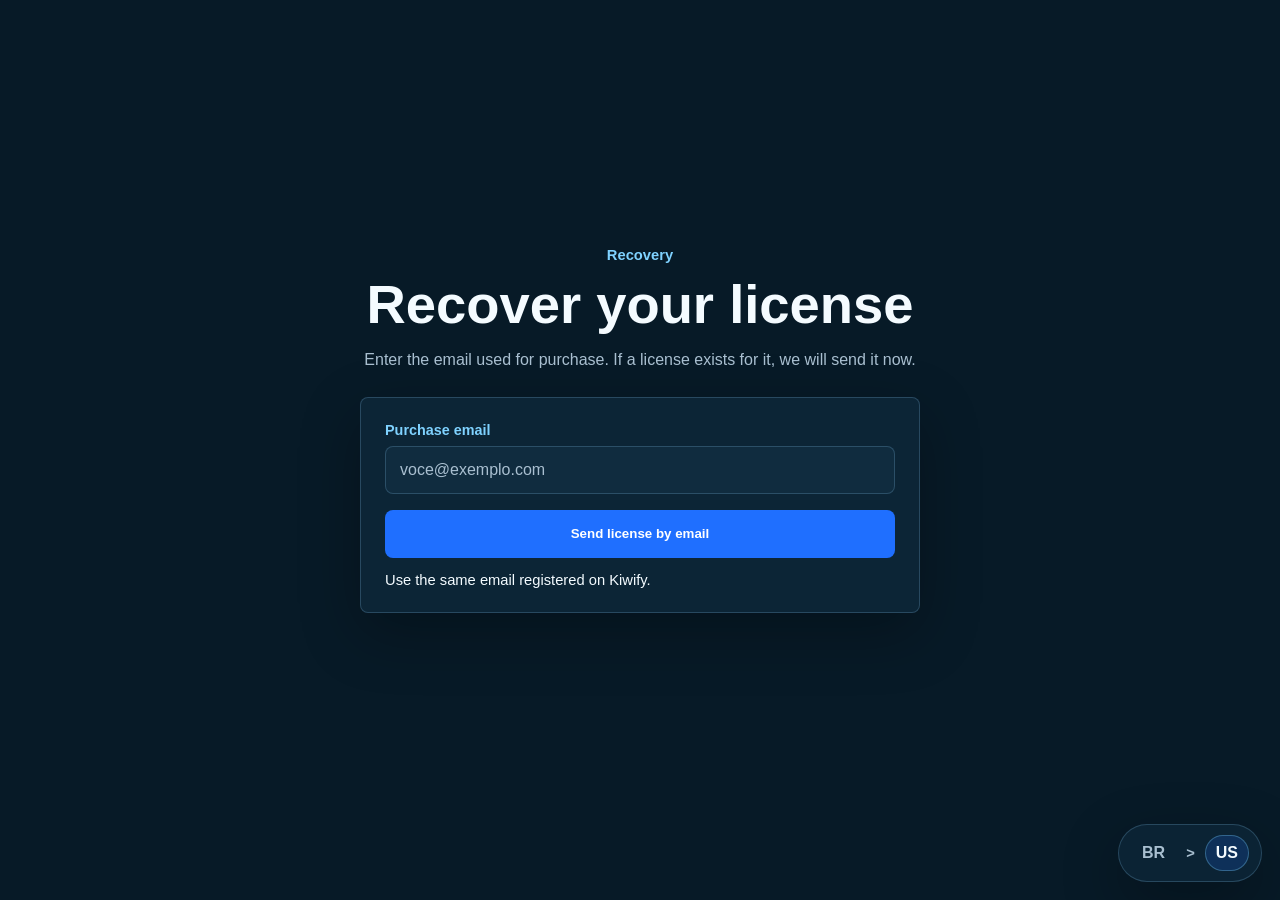
==== recover.html @ 5372283d "Add license recovery page" ====
<!doctype html>
<html lang="pt-BR">
<head>
  <meta charset="utf-8">
  <meta name="viewport" content="width=device-width, initial-scale=1">
  <title>Recuperar licença | Great Folder</title>
  <meta name="description" content="Recupere sua licença do Great Folder pelo email da compra.">
  <link rel="icon" type="image/x-icon" href="/favicon.ico?v=2">
  <link rel="shortcut icon" type="image/x-icon" href="/favicon.ico?v=2">
  <link rel="stylesheet" href="styles.css">
  <script src="site-config.js"></script>
  <script src="recover.js" defer></script>
</head>
<body>
  <main class="redeem-page">
    <section class="redeem-shell">
      <div class="redeem-header">
        <p class="eyebrow" data-i18n="recover_eyebrow">Recuperação</p>
        <h1 data-i18n="recover_title">Recupere sua licença</h1>
        <p class="section-copy" data-i18n="recover_copy">
          Digite o email usado na compra. Se existir uma licença vinculada a ele, nós enviaremos agora.
        </p>
      </div>

      <div class="recover-card">
        <form id="recover-form" class="recover-form">
          <label class="recover-field">
            <span class="recover-label" data-i18n="recover_email_label">Email da compra</span>
            <input id="recover-email" class="recover-input" type="email" autocomplete="email" required placeholder="voce@exemplo.com">
          </label>
          <button id="recover-submit" class="button button-primary recover-submit" type="submit" data-i18n="recover_submit">Enviar licença por email</button>
        </form>
        <p id="recover-feedback" class="download-note" data-i18n="recover_hint">
          Use o mesmo email cadastrado na Kiwify.
        </p>
      </div>
    </section>
  </main>

  <div class="locale-switcher" aria-label="Language selector">
    <button class="locale-button" type="button" data-locale-button="pt-BR">
      <span class="locale-flag" aria-hidden="true">BR</span>
    </button>
    <span class="locale-separator">&gt;</span>
    <button class="locale-button" type="button" data-locale-button="en-US">
      <span class="locale-flag" aria-hidden="true">US</span>
    </button>
  </div>
</body>
</html>
---- styles.css ----
:root {
  color-scheme: dark;
  --bg: #071a27;
  --panel: #0c2536;
  --panel-2: #102c3f;
  --text: #f4fbff;
  --muted: #a9bfd0;
  --line: rgba(122, 176, 214, 0.26);
  --primary: #1f6fff;
  --primary-hover: #4387ff;
  --accent: #7fd2ff;
  --shadow: 0 20px 60px rgba(0, 0, 0, 0.28);
}

* {
  box-sizing: border-box;
}

html {
  scroll-behavior: smooth;
}

body {
  margin: 0;
  font-family: "Segoe UI", Arial, sans-serif;
  background: var(--bg);
  color: var(--text);
}

a {
  color: inherit;
  text-decoration: none;
}

.hero {
  position: relative;
  min-height: clamp(560px, 64vw, 820px);
  padding: 24px clamp(20px, 4vw, 44px) 42px;
  background-image:
    linear-gradient(180deg, rgba(7, 26, 39, 0.18), rgba(7, 26, 39, 0.82)),
    linear-gradient(90deg, rgba(7, 26, 39, 0.88) 0%, rgba(7, 26, 39, 0.48) 38%, rgba(7, 26, 39, 0.10) 64%),
    url("assets/hero.png");
  background-size: cover;
  background-repeat: no-repeat;
  background-position: center 18%;
  display: flex;
  flex-direction: column;
  justify-content: flex-end;
  overflow: hidden;
}

.hero-overlay {
  position: absolute;
  inset: 0;
  background: linear-gradient(180deg, rgba(7, 26, 39, 0.06), rgba(7, 26, 39, 0.22));
  pointer-events: none;
}

.hero-content {
  position: relative;
  z-index: 1;
}

.hero-content {
  max-width: 620px;
  padding-top: 0;
}

.eyebrow {
  margin: 0 0 14px;
  color: var(--accent);
  font-size: 0.92rem;
  font-weight: 600;
}

h1,
h2,
h3,
p {
  margin-top: 0;
}

h1 {
  margin-bottom: 16px;
  font-size: clamp(2.8rem, 6vw, 4.6rem);
  line-height: 0.98;
}

.hero-copy,
.section-copy,
.download-card p,
.feature-card p,
.checklist-card li {
  color: var(--muted);
  line-height: 1.6;
}

.hero-copy {
  max-width: 580px;
  font-size: 1.05rem;
}

.hero-actions {
  display: flex;
  flex-wrap: wrap;
  gap: 12px;
  margin-top: 28px;
}

.button {
  display: inline-flex;
  align-items: center;
  justify-content: center;
  min-height: 48px;
  padding: 0 18px;
  border-radius: 8px;
  border: 1px solid transparent;
  font-weight: 600;
  transition: background-color 120ms ease, border-color 120ms ease, color 120ms ease;
}

.button-primary {
  background: var(--primary);
  color: #fff;
}

.button-primary:hover {
  background: var(--primary-hover);
}

.button-secondary {
  background: rgba(7, 26, 39, 0.52);
  border-color: rgba(255, 255, 255, 0.16);
}

.button-secondary:hover {
  background: rgba(15, 40, 58, 0.82);
}

.hero-points {
  display: flex;
  flex-wrap: wrap;
  gap: 10px;
  margin-top: 22px;
  color: var(--text);
  font-size: 0.95rem;
}

.hero-points span {
  padding: 8px 12px;
  border-radius: 999px;
  border: 1px solid rgba(255, 255, 255, 0.12);
  background: rgba(7, 26, 39, 0.42);
}

main {
  padding-bottom: 56px;
}

.section {
  width: min(1120px, calc(100% - 40px));
  margin: 0 auto;
  padding: 56px 0 0;
}

.section-tight {
  padding-top: 40px;
}

.section-header {
  max-width: 700px;
  margin-bottom: 22px;
}

.section-header h2,
.download-card h2,
.highlight-grid h2 {
  margin-bottom: 12px;
  font-size: clamp(1.9rem, 3vw, 2.7rem);
  line-height: 1.08;
}

.steps-grid,
.features-grid {
  display: grid;
  gap: 14px;
}

.steps-grid {
  grid-template-columns: repeat(3, minmax(0, 1fr));
}

.features-grid {
  grid-template-columns: repeat(3, minmax(0, 1fr));
}

.feature-card,
.checklist-card,
.download-card,
.pricing-card,
.pricing-panel {
  background: var(--panel);
  border: 1px solid var(--line);
  border-radius: 8px;
  box-shadow: var(--shadow);
}

.feature-card {
  padding: 18px;
}

.feature-card h3,
.checklist-card h3 {
  margin-bottom: 10px;
  font-size: 1.05rem;
}

.step-number {
  display: inline-flex;
  align-items: center;
  justify-content: center;
  width: 32px;
  height: 32px;
  margin-bottom: 14px;
  border-radius: 999px;
  background: rgba(31, 111, 255, 0.18);
  color: var(--accent);
  font-size: 0.96rem;
  font-weight: 700;
}

.section-highlight {
  padding-top: 64px;
}

.highlight-grid {
  display: grid;
  grid-template-columns: minmax(0, 1.3fr) minmax(300px, 0.9fr);
  gap: 18px;
  align-items: stretch;
}

.checklist-card {
  padding: 22px;
  background: var(--panel-2);
}

.checklist-card ul {
  margin: 0;
  padding-left: 18px;
}

.checklist-card li + li {
  margin-top: 10px;
}

.download-card {
  display: grid;
  grid-template-columns: minmax(0, 1.2fr) minmax(280px, 0.8fr);
  gap: 20px;
  align-items: center;
  padding: 24px;
}

.pricing-card {
  display: grid;
  grid-template-columns: minmax(0, 1.2fr) minmax(280px, 0.8fr);
  gap: 20px;
  align-items: stretch;
  padding: 24px;
}

.pricing-copy {
  display: flex;
  flex-direction: column;
  justify-content: center;
}

.pricing-list {
  margin: 16px 0 0;
  padding-left: 18px;
  color: var(--muted);
  line-height: 1.7;
}

.pricing-panel {
  display: flex;
  flex-direction: column;
  justify-content: center;
  gap: 10px;
  padding: 22px;
  background: var(--panel-2);
}

.price-label,
.price-note {
  margin-bottom: 0;
}

.price-label {
  color: var(--accent);
  font-size: 0.92rem;
  font-weight: 600;
}

.price-value {
  margin: 0;
  font-size: clamp(2.4rem, 4vw, 3.2rem);
  line-height: 1;
  font-weight: 700;
}

.pricing-button {
  width: 100%;
  margin-top: 8px;
}

.download-actions {
  display: flex;
  flex-direction: column;
  gap: 12px;
  align-items: flex-start;
}

.download-note {
  margin-bottom: 0;
  font-size: 0.92rem;
}

.locale-switcher {
  position: fixed;
  right: 18px;
  bottom: 18px;
  z-index: 20;
  display: inline-flex;
  align-items: center;
  gap: 10px;
  padding: 10px 12px;
  border: 1px solid var(--line);
  border-radius: 999px;
  background: rgba(12, 37, 54, 0.94);
  box-shadow: var(--shadow);
}

.redeem-page {
  min-height: 100vh;
  padding: 40px 20px 80px;
  display: flex;
  align-items: center;
  justify-content: center;
}

.redeem-shell {
  width: min(860px, 100%);
}

.redeem-header {
  max-width: 680px;
  margin: 0 auto 24px;
  text-align: center;
}

.redeem-header h1 {
  margin-bottom: 14px;
  font-size: clamp(2.4rem, 5vw, 3.4rem);
  line-height: 1.02;
}

.redeem-card {
  display: grid;
  grid-template-columns: minmax(0, 1fr) minmax(0, 0.95fr);
  gap: 18px;
  padding: 24px;
  background: var(--panel);
  border: 1px solid var(--line);
  border-radius: 8px;
  box-shadow: var(--shadow);
}

.recover-card {
  max-width: 560px;
  margin: 0 auto;
  padding: 24px;
  background: var(--panel);
  border: 1px solid var(--line);
  border-radius: 8px;
  box-shadow: var(--shadow);
}

.recover-form {
  display: flex;
  flex-direction: column;
  gap: 16px;
  margin-bottom: 14px;
}

.recover-field {
  display: flex;
  flex-direction: column;
  gap: 8px;
}

.recover-label {
  color: var(--accent);
  font-size: 0.9rem;
  font-weight: 600;
}

.recover-input {
  width: 100%;
  min-height: 48px;
  padding: 0 14px;
  border: 1px solid var(--line);
  border-radius: 8px;
  background: var(--panel-2);
  color: var(--text);
  font: 400 1rem "Segoe UI", Arial, sans-serif;
}

.recover-input::placeholder {
  color: var(--muted);
}

.recover-input:focus {
  outline: none;
  border-color: rgba(127, 210, 255, 0.45);
}

.recover-submit {
  width: 100%;
}

.redeem-status-panel,
.redeem-result {
  background: var(--panel-2);
  border: 1px solid var(--line);
  border-radius: 8px;
  padding: 20px;
}

.redeem-status-panel {
  display: flex;
  flex-direction: column;
  justify-content: center;
}

.redeem-result {
  display: flex;
  flex-direction: column;
  justify-content: center;
}

.redeem-loading {
  display: inline-flex;
  align-items: center;
  gap: 12px;
  margin-bottom: 14px;
  color: var(--text);
  font-size: 1.08rem;
  font-weight: 600;
}

.redeem-spinner {
  width: 18px;
  height: 18px;
  border: 2px solid rgba(127, 210, 255, 0.22);
  border-top-color: var(--accent);
  border-radius: 999px;
  animation: redeem-spin 0.8s linear infinite;
}

.redeem-status-check {
  display: inline-flex;
  align-items: center;
  justify-content: center;
  width: 18px;
  height: 18px;
  font-size: 16px;
  line-height: 1;
}

.redeem-result-block {
  margin: 0 0 18px;
  padding: 16px;
  border: 1px solid var(--line);
  border-radius: 8px;
  background: rgba(7, 26, 39, 0.42);
}

.redeem-result-label {
  display: block;
  margin-bottom: 10px;
  color: var(--accent);
  font-size: 0.9rem;
  font-weight: 600;
}

.redeem-license {
  display: block;
  color: var(--text);
  font: 700 1.05rem "Consolas", "Courier New", monospace;
  word-break: break-all;
}

.redeem-license-soft {
  color: var(--muted);
}

.redeem-actions {
  display: flex;
  flex-wrap: wrap;
  gap: 12px;
  margin-bottom: 12px;
}

.button.is-disabled,
.button[aria-disabled="true"] {
  pointer-events: none;
  opacity: 0.52;
}

#redeem-feedback.is-error {
  color: #ff9b9b;
}

#redeem-activation-hint[hidden] {
  display: none;
}

@keyframes redeem-spin {
  from {
    transform: rotate(0deg);
  }
  to {
    transform: rotate(360deg);
  }
}

.locale-button {
  display: inline-flex;
  align-items: center;
  gap: 8px;
  min-height: 36px;
  padding: 0 10px;
  border: 1px solid transparent;
  border-radius: 999px;
  background: transparent;
  color: var(--muted);
  font: 600 0.92rem "Segoe UI", Arial, sans-serif;
  cursor: pointer;
}

.locale-button.is-active {
  background: rgba(31, 111, 255, 0.18);
  border-color: rgba(127, 210, 255, 0.32);
  color: var(--text);
}

.locale-flag {
  font-size: 1rem;
  line-height: 1;
}

.locale-separator {
  color: var(--muted);
  font-size: 0.92rem;
  font-weight: 600;
}

@media (max-width: 920px) {
  .steps-grid,
  .features-grid,
  .highlight-grid,
  .pricing-card,
  .download-card,
  .redeem-card {
    grid-template-columns: 1fr;
  }

  .hero {
    min-height: clamp(500px, 86vw, 700px);
    background-position: 62% 16%;
  }
}

@media (max-width: 680px) {
  .hero-content {
    padding-top: 0;
  }

  .section {
    width: min(1120px, calc(100% - 28px));
  }

  .locale-switcher {
    right: 12px;
    bottom: 12px;
    padding: 8px 10px;
  }
}
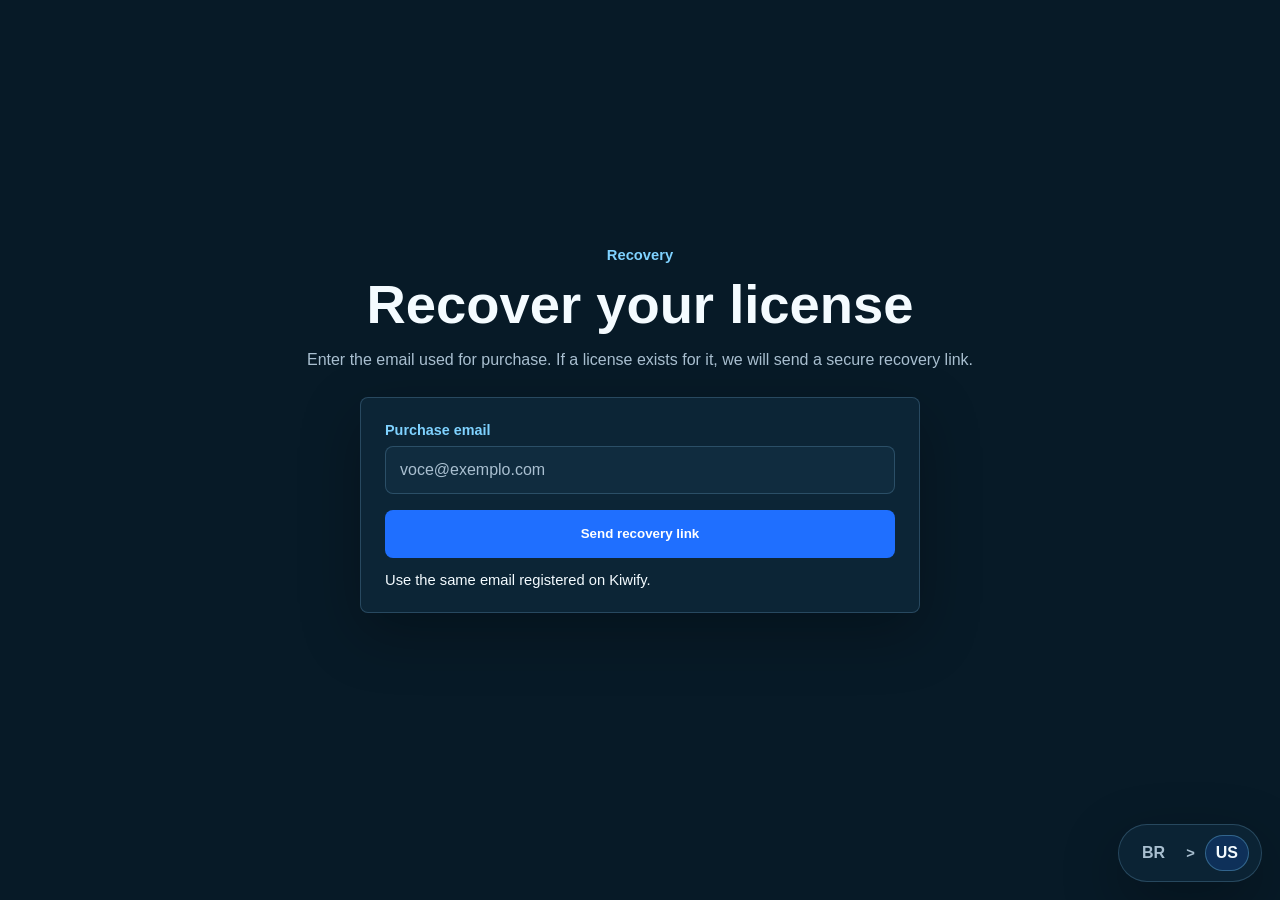
==== commit 4f5a15f7: "Switch recovery page to secure claim link flow" ====
--- a/recover.html
+++ b/recover.html
@@ -1,4 +1,4 @@
-<!doctype html>
+﻿<!doctype html>
 <html lang="pt-BR">
 <head>
   <meta charset="utf-8">
@@ -18,21 +18,45 @@
         <p class="eyebrow" data-i18n="recover_eyebrow">Recuperação</p>
         <h1 data-i18n="recover_title">Recupere sua licença</h1>
         <p class="section-copy" data-i18n="recover_copy">
-          Digite o email usado na compra. Se existir uma licença vinculada a ele, nós enviaremos agora.
+          Digite o email usado na compra. Se existir uma licença vinculada a ele, nós enviaremos um link seguro de recuperação.
         </p>
       </div>
 
       <div class="recover-card">
-        <form id="recover-form" class="recover-form">
-          <label class="recover-field">
-            <span class="recover-label" data-i18n="recover_email_label">Email da compra</span>
-            <input id="recover-email" class="recover-input" type="email" autocomplete="email" required placeholder="voce@exemplo.com">
-          </label>
-          <button id="recover-submit" class="button button-primary recover-submit" type="submit" data-i18n="recover_submit">Enviar licença por email</button>
-        </form>
-        <p id="recover-feedback" class="download-note" data-i18n="recover_hint">
-          Use o mesmo email cadastrado na Kiwify.
-        </p>
+        <div id="recover-request-state">
+          <form id="recover-form" class="recover-form">
+            <label class="recover-field">
+              <span class="recover-label" data-i18n="recover_email_label">Email da compra</span>
+              <input id="recover-email" class="recover-input" type="email" autocomplete="email" required placeholder="voce@exemplo.com">
+            </label>
+            <button id="recover-submit" class="button button-primary recover-submit" type="submit" data-i18n="recover_submit">Enviar link de recuperação</button>
+          </form>
+          <p id="recover-feedback" class="download-note" data-i18n="recover_hint">
+            Use o mesmo email cadastrado na Kiwify.
+          </p>
+        </div>
+
+        <div id="recover-claim-state" hidden>
+          <div class="redeem-loading">
+            <span id="recover-status-icon" class="redeem-spinner" aria-hidden="true"></span>
+            <span id="recover-loading-text" data-i18n="recover_loading">Validando seu link...</span>
+          </div>
+          <p id="recover-claim-feedback" class="download-note" data-i18n="recover_claim_hint">
+            Aguarde alguns segundos enquanto validamos seu acesso.
+          </p>
+
+          <section id="recover-result" class="redeem-result recover-result-panel" hidden>
+            <div class="redeem-result-block">
+              <span class="redeem-result-label" data-i18n="recover_keys_label">Licenças</span>
+              <code id="recover-license-keys" class="redeem-license">-----------</code>
+            </div>
+
+            <div class="redeem-actions">
+              <a id="recover-download-button" class="button button-primary is-disabled" href="#" target="_blank" rel="noopener" aria-disabled="true" data-i18n="redeem_download">Baixar para Windows</a>
+              <button id="recover-copy-button" class="button button-secondary" type="button" data-i18n="recover_copy_button" disabled>Copiar licenças</button>
+            </div>
+          </section>
+        </div>
       </div>
     </section>
   </main>
--- a/styles.css
+++ b/styles.css
@@ -315,6 +315,10 @@
   margin-top: 8px;
 }
 
+.pricing-secondary-button {
+  margin-top: 0;
+}
+
 .download-actions {
   display: flex;
   flex-direction: column;
@@ -430,6 +434,14 @@
   width: 100%;
 }
 
+.recover-result-panel {
+  margin-top: 18px;
+}
+
+#recover-license-keys {
+  white-space: pre-line;
+}
+
 .redeem-status-panel,
 .redeem-result {
   background: var(--panel-2);
@@ -519,6 +531,7 @@
   opacity: 0.52;
 }
 
+.download-note.is-error,
 #redeem-feedback.is-error {
   color: #ff9b9b;
 }
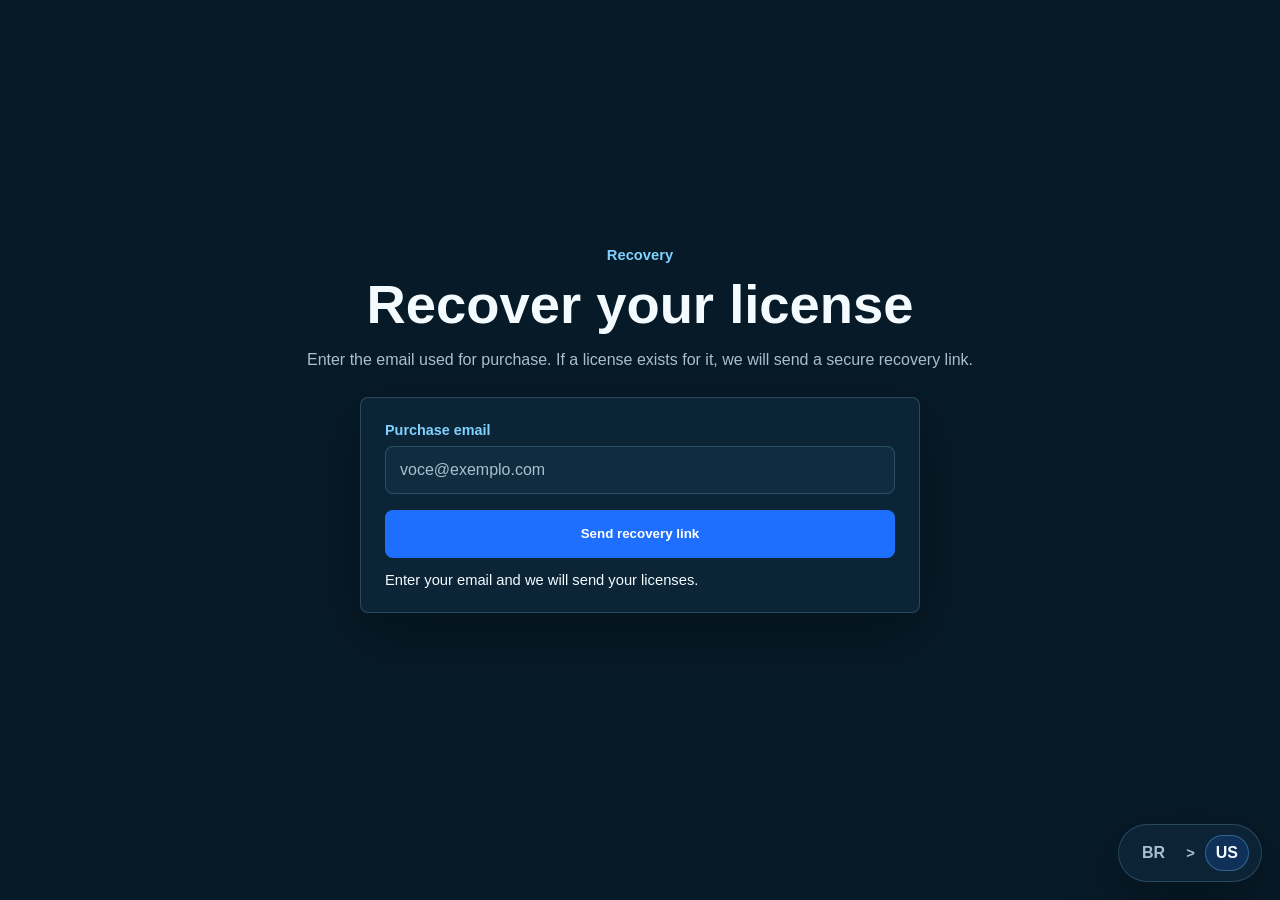
==== commit 4f70570c: "Bust recovery script cache and update fallback hint" ====
--- a/recover.html
+++ b/recover.html
@@ -1,4 +1,4 @@
-﻿<!doctype html>
+<!doctype html>
 <html lang="pt-BR">
 <head>
   <meta charset="utf-8">
@@ -9,7 +9,7 @@
   <link rel="shortcut icon" type="image/x-icon" href="/favicon.ico?v=2">
   <link rel="stylesheet" href="styles.css">
   <script src="site-config.js"></script>
-  <script src="recover.js" defer></script>
+  <script src="recover.js?v=20260530b" defer></script>
 </head>
 <body>
   <main class="redeem-page">
@@ -32,7 +32,7 @@
             <button id="recover-submit" class="button button-primary recover-submit" type="submit" data-i18n="recover_submit">Enviar link de recuperação</button>
           </form>
           <p id="recover-feedback" class="download-note" data-i18n="recover_hint">
-            Use o mesmo email cadastrado na Kiwify.
+            Insira seu email para te enviarmos suas licen?as.
           </p>
         </div>
 
@@ -42,7 +42,7 @@
             <span id="recover-loading-text" data-i18n="recover_loading">Validando seu link...</span>
           </div>
           <p id="recover-claim-feedback" class="download-note" data-i18n="recover_claim_hint">
-            Aguarde alguns segundos enquanto validamos seu acesso.
+            Aguarde o carregamento das suas licenças.
           </p>
 
           <section id="recover-result" class="redeem-result recover-result-panel" hidden>
@@ -54,6 +54,9 @@
             <div class="redeem-actions">
               <a id="recover-download-button" class="button button-primary is-disabled" href="#" target="_blank" rel="noopener" aria-disabled="true" data-i18n="redeem_download">Baixar para Windows</a>
               <button id="recover-copy-button" class="button button-secondary" type="button" data-i18n="recover_copy_button" disabled>Copiar licenças</button>
+              <button id="recover-download-txt-button" class="button button-secondary recover-icon-button" type="button" aria-label="Baixar TXT" title="Baixar TXT" disabled>
+                ⭳
+              </button>
             </div>
           </section>
         </div>
--- a/styles.css
+++ b/styles.css
@@ -442,6 +442,12 @@
   white-space: pre-line;
 }
 
+.recover-icon-button {
+  min-width: 48px;
+  padding: 0 14px;
+  font-size: 1.05rem;
+}
+
 .redeem-status-panel,
 .redeem-result {
   background: var(--panel-2);
